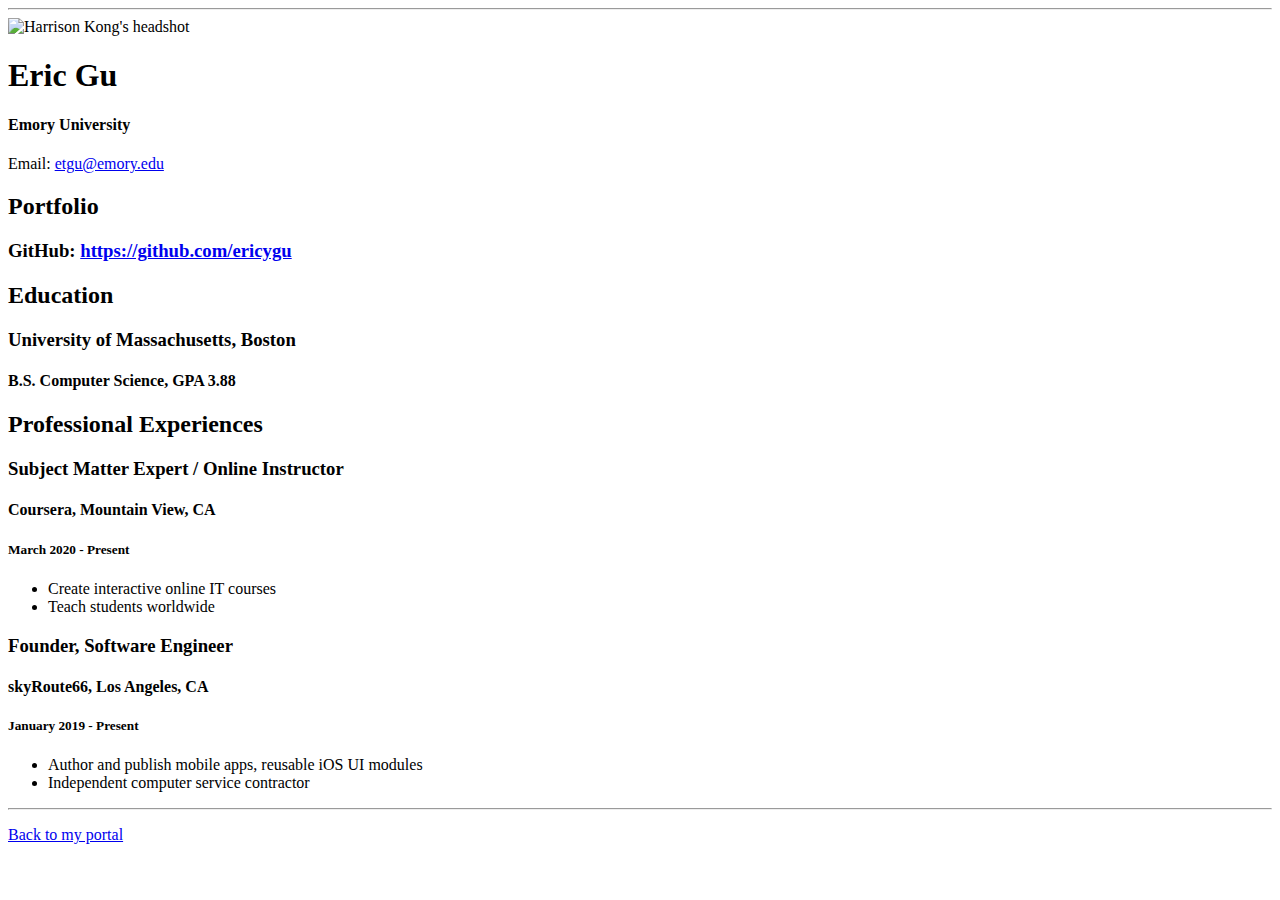
==== resume.html @ 44f2f470 "Add files via upload" ====
<!doctype html>

<!-- this is a comment for human! -->

<html lang="en">

  <header>
    <title>Eric Gu's Resume</title>
    <link rel="stylesheet" href="css/master.css">
    <link rel="FaviconIcon" href="favicon.ico" type="image/x-icon">
    <link rel="shortcut" href="favicon.ico" type "image/x-icon">
    <meta name="viewport" content="width=device-width, initial scale=1, shrink-to-fit=no">
    <meta name="name" content="Eric Gu's Website">
    <meta name="robots" content="noindex, nofollow"> 
  </header>

  <body>
    <hr>

    <img src="images/headshot.jpg" alt="Harrison Kong's headshot" width="20%">

    <h1>Eric Gu</h1>
    <h4>Emory University</h4>

    <p>Email: <a href="mailto:etgu@emory.edu" target="_blank">etgu@emory.edu</a></p>
    <!-- don't post physical address, personal phone number or other personal information on the web! -->

    <h2>Portfolio</h2>
      <h3>GitHub: <a href="https://github.com/ericygu" target="_blank">https://github.com/ericygu</a></h3>

    <h2>Education</h2>

    <h3>University of Massachusetts, Boston</h3>
    <h4>B.S. Computer Science, GPA 3.88</h4>

    <h2>Professional Experiences</h2>

    <h3>Subject Matter Expert / Online Instructor</h3>
    <h4>Coursera, Mountain View, CA</h4>
    <h5>March 2020 - Present</h5>
      <ul>
        <li>Create interactive online IT courses</li>
        <li>Teach students worldwide</li>
      </ul>

    <h3>Founder, Software Engineer</h3>
    <h4>skyRoute66, Los Angeles, CA</h4>
    <h5>January 2019 - Present</h5>
      <ul>
        <li>Author and publish mobile apps, reusable iOS UI modules</li>
        <li>Independent computer service contractor</li>
      </ul>
  </body>

  <footer>
  <hr>
  <p><a href="index.html">Back to my portal</a><p>
  </footer>

</html>
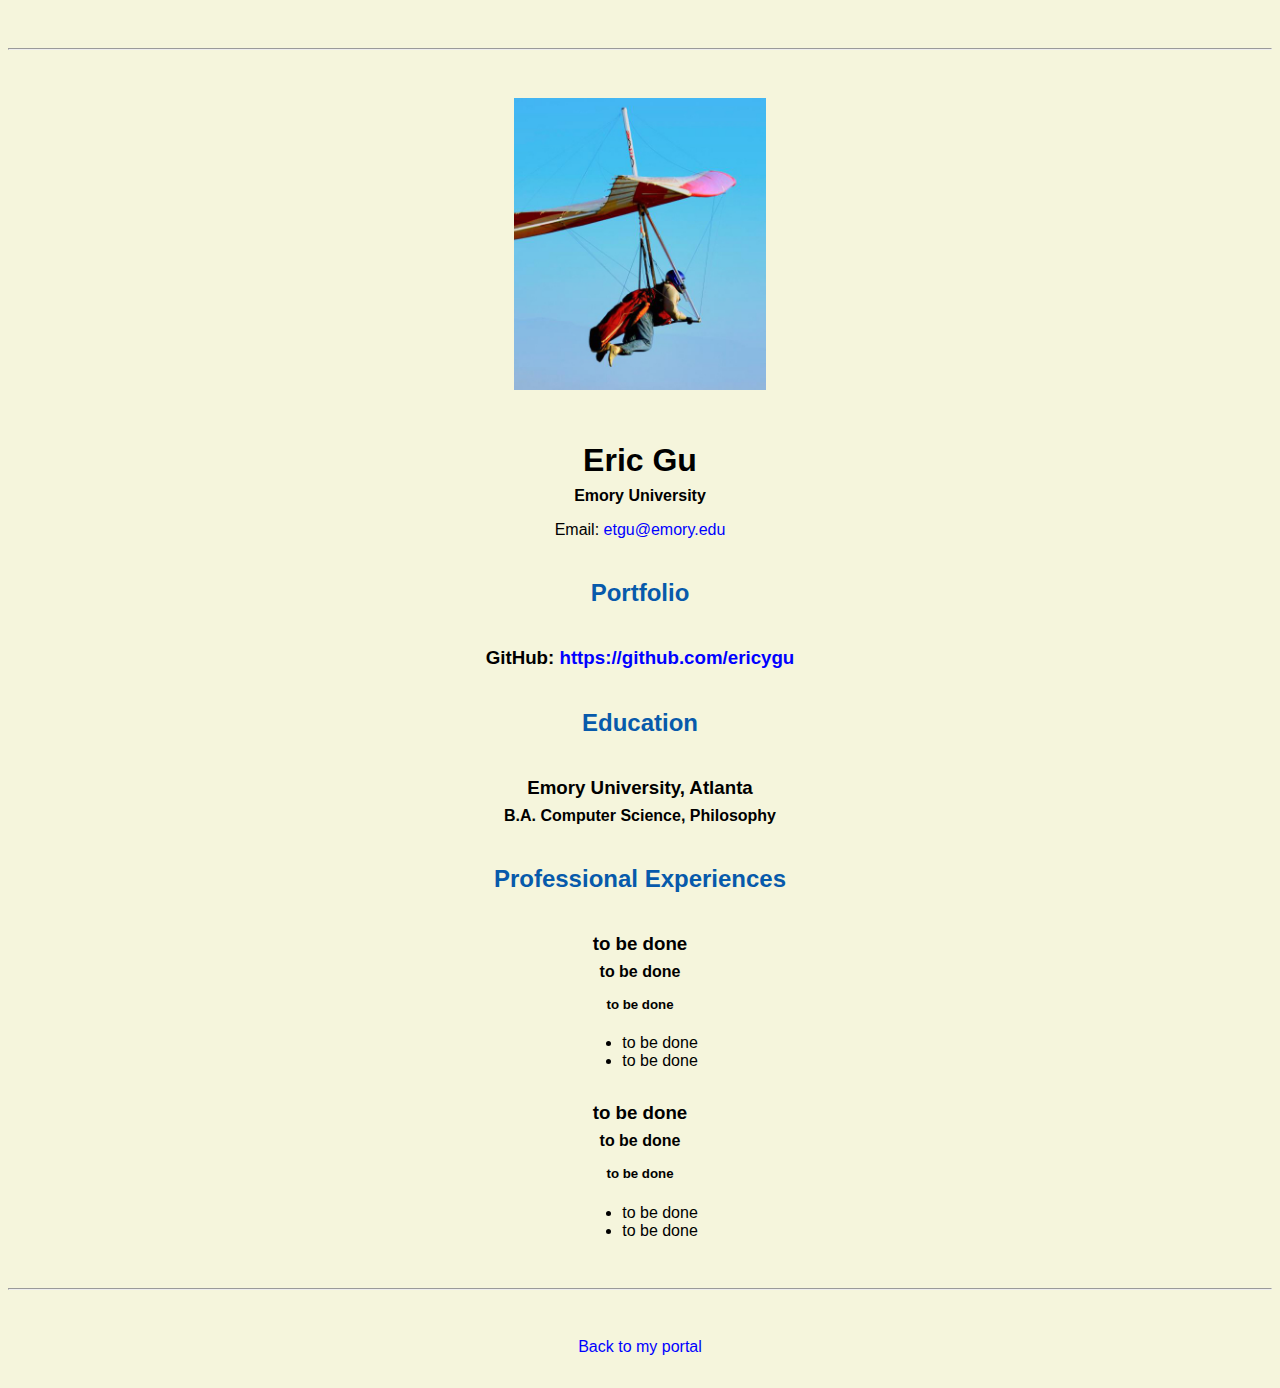
==== commit 787f84b4: "Update resume.html" ====
--- a/resume.html
+++ b/resume.html
@@ -17,7 +17,7 @@
   <body>
     <hr>
 
-    <img src="images/headshot.jpg" alt="Harrison Kong's headshot" width="20%">
+    <img src="images/headshot.jpg" alt="Eric Gu's headshot" width="20%">
 
     <h1>Eric Gu</h1>
     <h4>Emory University</h4>
@@ -30,25 +30,25 @@
 
     <h2>Education</h2>
 
-    <h3>University of Massachusetts, Boston</h3>
-    <h4>B.S. Computer Science, GPA 3.88</h4>
+    <h3>Emory University, Atlanta</h3>
+    <h4>B.A. Computer Science, Philosophy</h4>
 
     <h2>Professional Experiences</h2>
 
-    <h3>Subject Matter Expert / Online Instructor</h3>
-    <h4>Coursera, Mountain View, CA</h4>
-    <h5>March 2020 - Present</h5>
+    <h3>to be done</h3>
+    <h4>to be done</h4>
+    <h5>to be done</h5>
       <ul>
-        <li>Create interactive online IT courses</li>
-        <li>Teach students worldwide</li>
+        <li>to be done</li>
+        <li>to be done</li>
       </ul>
 
-    <h3>Founder, Software Engineer</h3>
-    <h4>skyRoute66, Los Angeles, CA</h4>
-    <h5>January 2019 - Present</h5>
+    <h3>to be done</h3>
+    <h4>to be done</h4>
+    <h5>to be done</h5>
       <ul>
-        <li>Author and publish mobile apps, reusable iOS UI modules</li>
-        <li>Independent computer service contractor</li>
+        <li>to be done</li>
+        <li>to be done</li>
       </ul>
   </body>
 
--- a/css/master.css
+++ b/css/master.css
@@ -0,0 +1,71 @@
+/* Cascading stylesheet for the website */
+
+/* Text inside these asterisks and slashes are comments for human */
+
+  a {
+    /* set the text color to blue here */
+    color:blue;
+    text-decoration: none; /* This means we do not want hyperlinks to be underlined */
+
+  }
+
+  a:hover {
+    color: red;
+    /* set the text color to red here */
+    text-decoration: none; /* This means we do not want hyperlinks to be underlined */
+  }
+
+  body {
+    /* set the background color here */
+    background-color: beige;
+    /* set the text color to black here */
+    color: black;
+    /* set the font here */
+    font-family: Arial, Helvetica, sans-serif;
+    /*use arial, if not then Helvetica, then any font works*/
+    /* set the text alignment here */
+    text-align: center;
+   }
+
+  footer {
+    margin-top: 2rem;
+    margin-bottom: 2rem;
+  }
+
+  h1 {
+    margin-bottom: 0.5rem;
+    margin-top: 3rem;
+   }
+
+  h2 {
+    color: #075AAB; /*set text color to specific color here*/
+    /*set both bottom and top margin*/
+    margin-bottom: 2.5rem;
+    margin-top: 2.5rem;
+   }
+
+  h3 {
+    margin-bottom: 0;
+    margin-top: 2rem;
+  }
+
+  h4 {
+    margin-bottom: 1rem;
+    margin-top: 0.5rem;
+  }
+
+  h5 {
+    margin-top: 0.5rem;
+  }
+
+  hr {
+    margin-bottom: 3rem;
+    margin-top: 3rem;
+  }
+
+  /* this controls how the bullet points in the resume page looks */
+  ul {
+    display: table;
+    margin: 0 auto;
+    text-align: left;
+  }
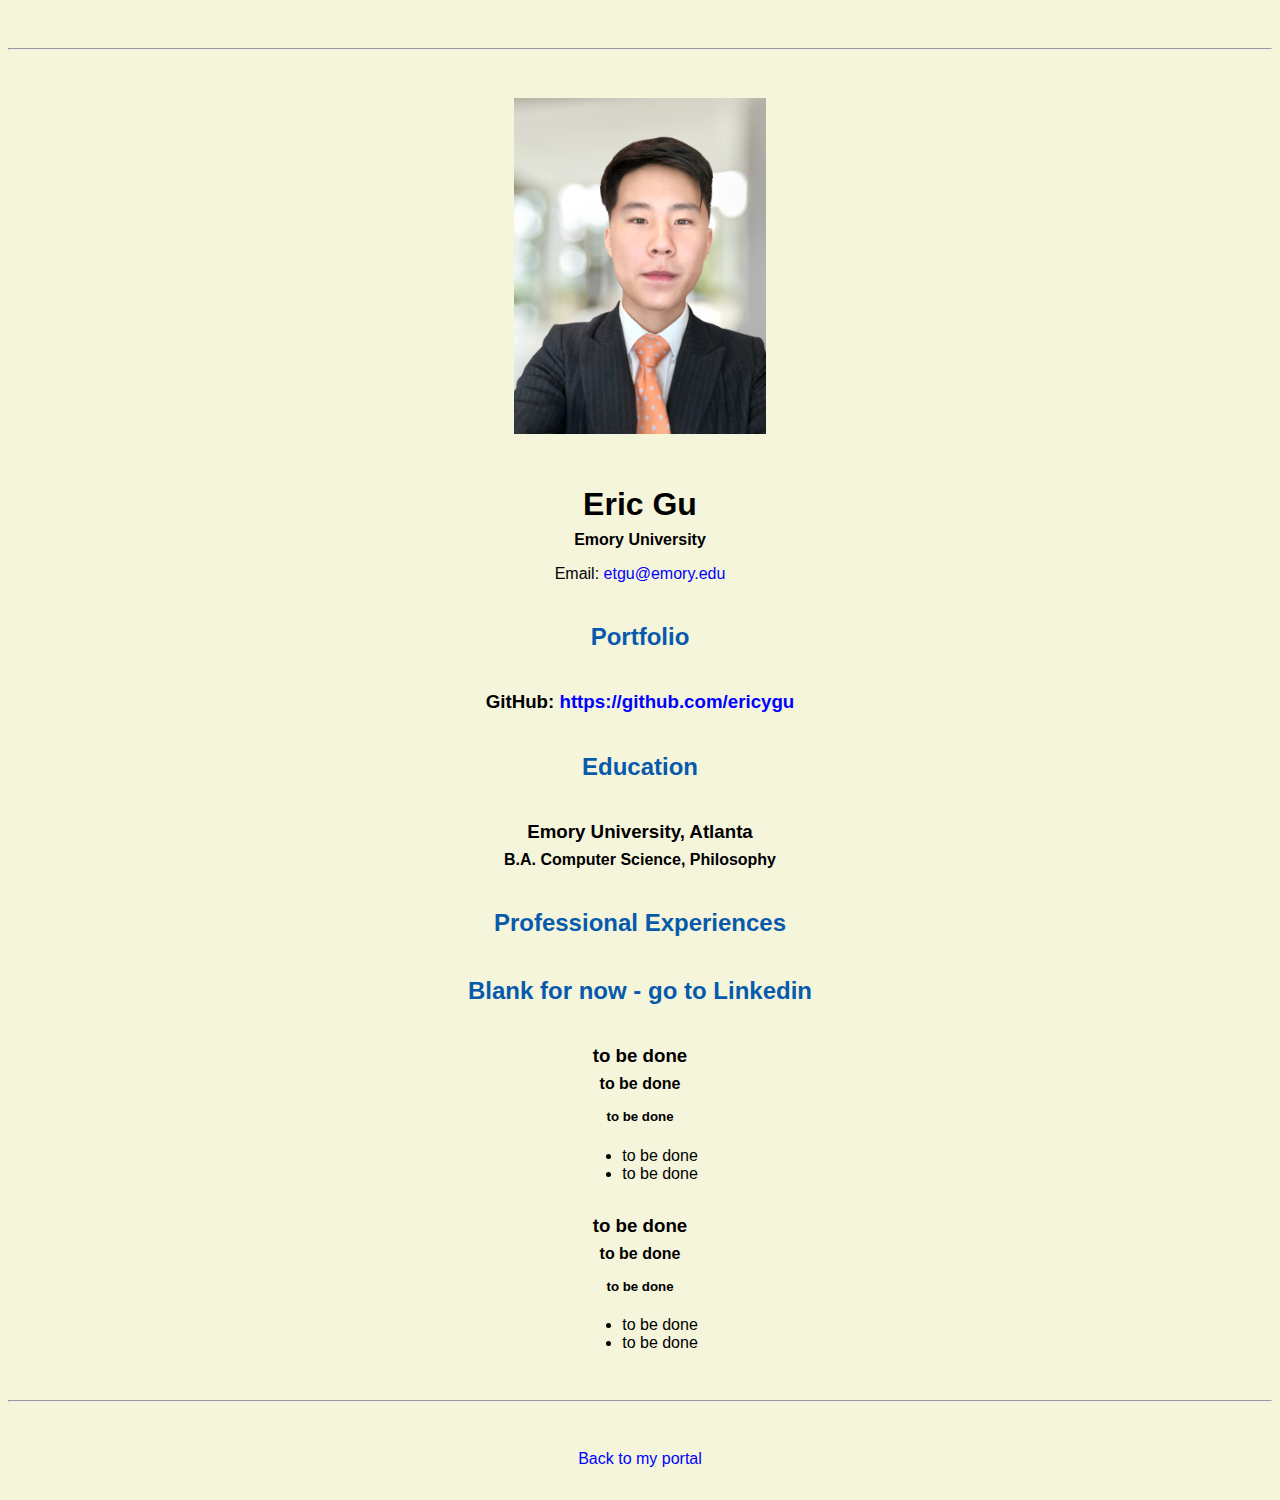
==== commit 5dfd966b: "Update resume.html" ====
--- a/resume.html
+++ b/resume.html
@@ -34,7 +34,7 @@
     <h4>B.A. Computer Science, Philosophy</h4>
 
     <h2>Professional Experiences</h2>
-
+    <h2>Blank for now - go to Linkedin</h2>
     <h3>to be done</h3>
     <h4>to be done</h4>
     <h5>to be done</h5>
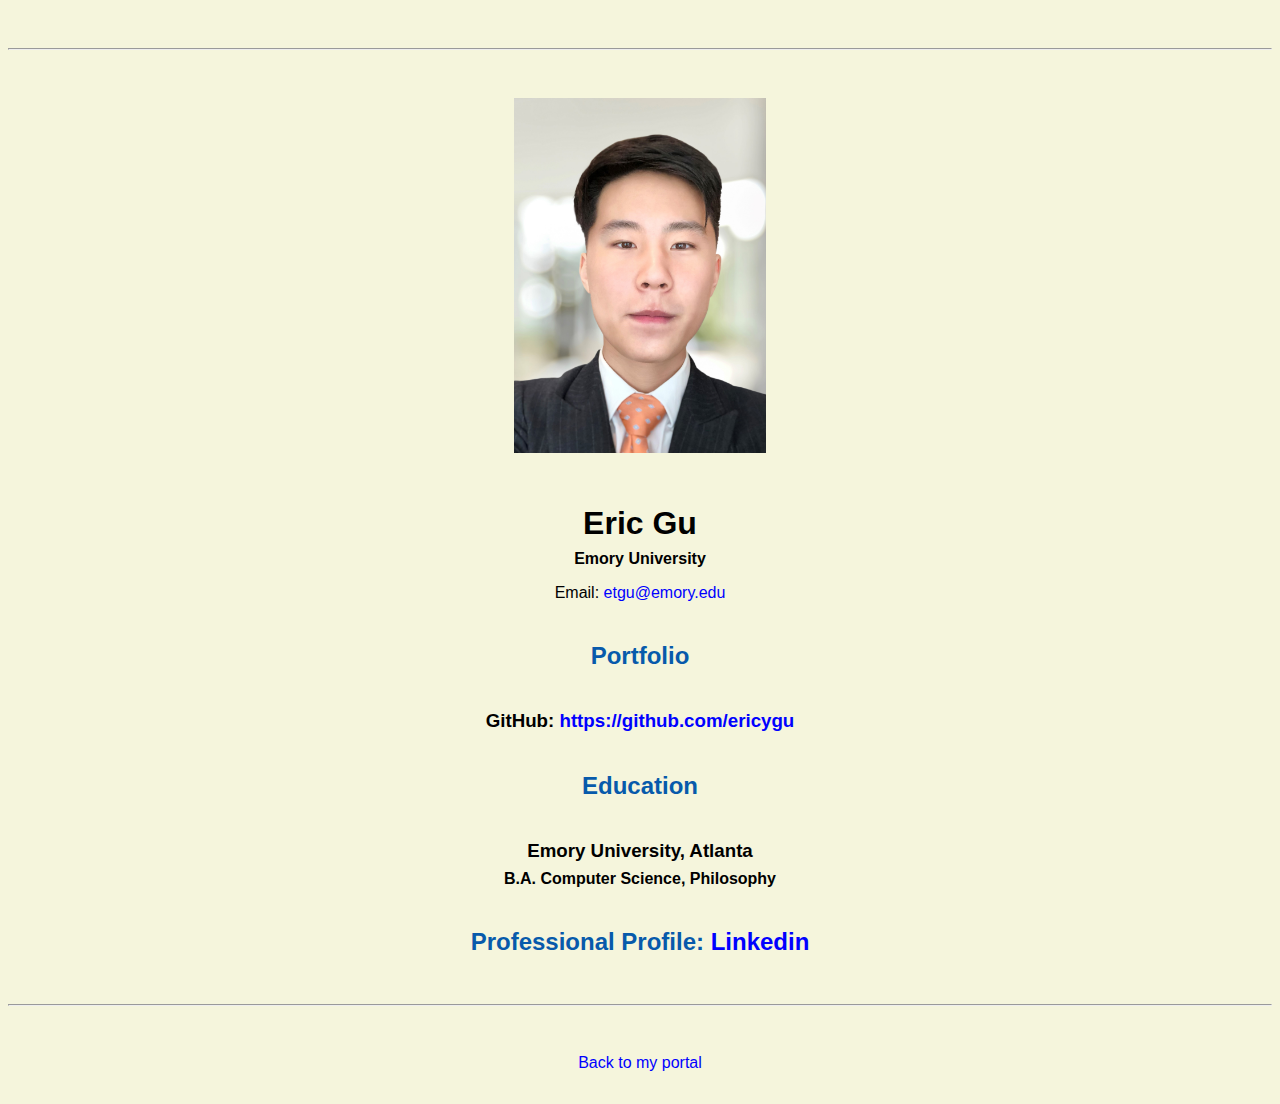
==== commit e10b2e30: "Update resume.html" ====
--- a/resume.html
+++ b/resume.html
@@ -1,6 +1,4 @@
 <!doctype html>
-
-<!-- this is a comment for human! -->
 
 <html lang="en">
 
@@ -33,23 +31,8 @@
     <h3>Emory University, Atlanta</h3>
     <h4>B.A. Computer Science, Philosophy</h4>
 
-    <h2>Professional Experiences</h2>
-    <h2>Blank for now - go to Linkedin</h2>
-    <h3>to be done</h3>
-    <h4>to be done</h4>
-    <h5>to be done</h5>
-      <ul>
-        <li>to be done</li>
-        <li>to be done</li>
-      </ul>
-
-    <h3>to be done</h3>
-    <h4>to be done</h4>
-    <h5>to be done</h5>
-      <ul>
-        <li>to be done</li>
-        <li>to be done</li>
-      </ul>
+    <h2>Professional Profile: <a href="https://linkedin.com/in/etgu" target="_blank">Linkedin </a></h2>
+   
   </body>
 
   <footer>
